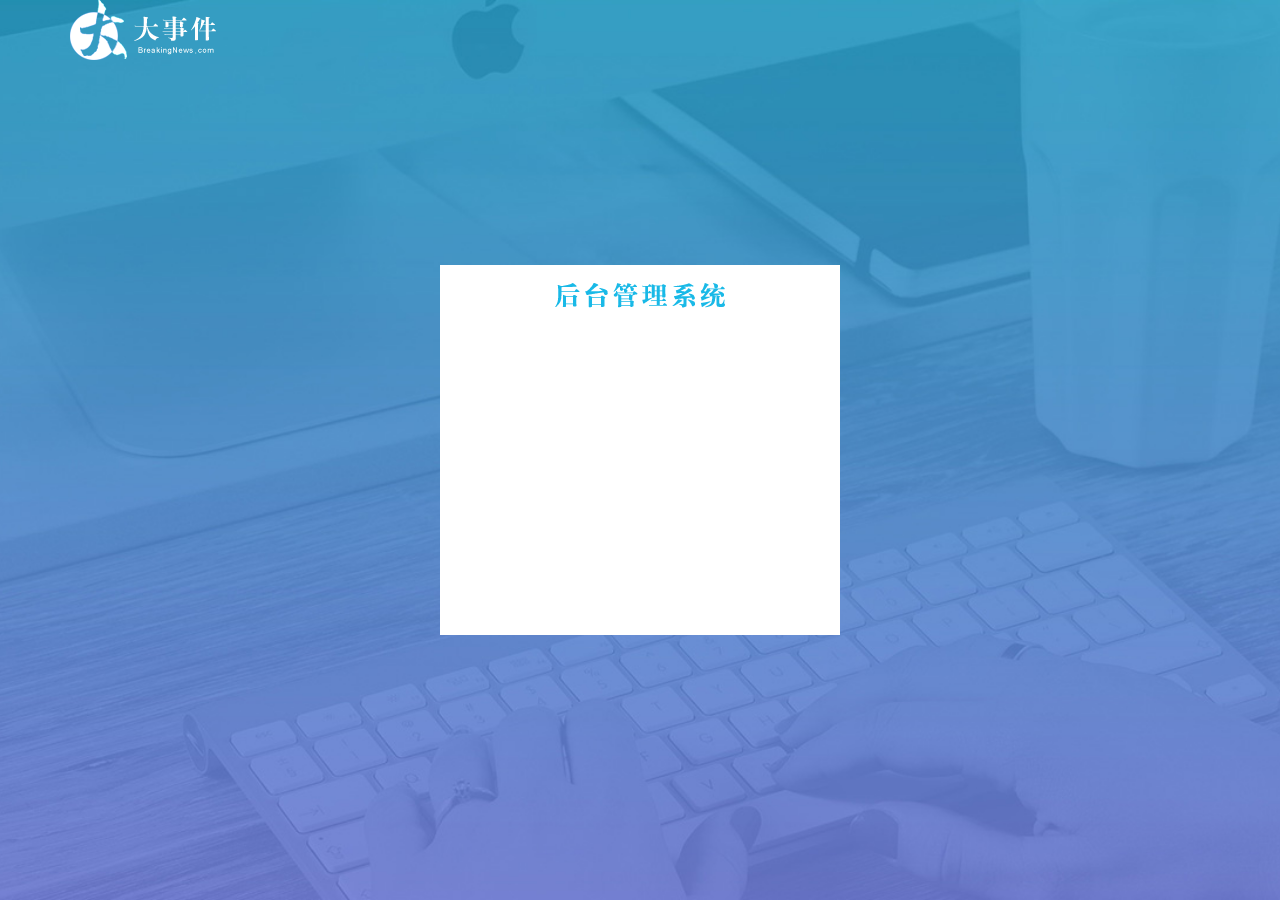
==== login.html @ 03d4f816 "注册页面一半代码" ====
<!DOCTYPE html>
<html lang="en">

<head>
    <meta charset="UTF-8">
    <meta name="viewport" content="width=device-width, initial-scale=1.0">
    <title>大事件-注册</title>
    <link rel="stylesheet" href="./assets/lib/layui/css/layui.css">
    <link rel="stylesheet" href="./assets/css/login.css">
</head>

<body>
    <!-- 头部logo -->
    <div class="layui-main">
        <img src="./assets/images/logo.png" alt="">
    </div>
    <!-- 创建中间盒子 -->
    <div class="context">
        <div class="context_title">
        </div>
    </div>
</body>

</html>
---- assets/lib/layui/css/layui.css ----
/** layui-v2.5.5 MIT License By https://www.layui.com */
 .layui-inline,img{display:inline-block;vertical-align:middle}h1,h2,h3,h4,h5,h6{font-weight:400}.layui-edge,.layui-header,.layui-inline,.layui-main{position:relative}.layui-body,.layui-edge,.layui-elip{overflow:hidden}.layui-btn,.layui-edge,.layui-inline,img{vertical-align:middle}.layui-btn,.layui-disabled,.layui-icon,.layui-unselect{-moz-user-select:none;-webkit-user-select:none;-ms-user-select:none}.layui-elip,.layui-form-checkbox span,.layui-form-pane .layui-form-label{text-overflow:ellipsis;white-space:nowrap}.layui-breadcrumb,.layui-tree-btnGroup{visibility:hidden}blockquote,body,button,dd,div,dl,dt,form,h1,h2,h3,h4,h5,h6,input,li,ol,p,pre,td,textarea,th,ul{margin:0;padding:0;-webkit-tap-highlight-color:rgba(0,0,0,0)}a:active,a:hover{outline:0}img{border:none}li{list-style:none}table{border-collapse:collapse;border-spacing:0}h4,h5,h6{font-size:100%}button,input,optgroup,option,select,textarea{font-family:inherit;font-size:inherit;font-style:inherit;font-weight:inherit;outline:0}pre{white-space:pre-wrap;white-space:-moz-pre-wrap;white-space:-pre-wrap;white-space:-o-pre-wrap;word-wrap:break-word}body{line-height:24px;font:14px Helvetica Neue,Helvetica,PingFang SC,Tahoma,Arial,sans-serif}hr{height:1px;margin:10px 0;border:0;clear:both}a{color:#333;text-decoration:none}a:hover{color:#777}a cite{font-style:normal;*cursor:pointer}.layui-border-box,.layui-border-box *{box-sizing:border-box}.layui-box,.layui-box *{box-sizing:content-box}.layui-clear{clear:both;*zoom:1}.layui-clear:after{content:'\20';clear:both;*zoom:1;display:block;height:0}.layui-inline{*display:inline;*zoom:1}.layui-edge{display:inline-block;width:0;height:0;border-width:6px;border-style:dashed;border-color:transparent}.layui-edge-top{top:-4px;border-bottom-color:#999;border-bottom-style:solid}.layui-edge-right{border-left-color:#999;border-left-style:solid}.layui-edge-bottom{top:2px;border-top-color:#999;border-top-style:solid}.layui-edge-left{border-right-color:#999;border-right-style:solid}.layui-disabled,.layui-disabled:hover{color:#d2d2d2!important;cursor:not-allowed!important}.layui-circle{border-radius:100%}.layui-show{display:block!important}.layui-hide{display:none!important}@font-face{font-family:layui-icon;src:url(../font/iconfont.eot?v=250);src:url(../font/iconfont.eot?v=250#iefix) format('embedded-opentype'),url(../font/iconfont.woff2?v=250) format('woff2'),url(../font/iconfont.woff?v=250) format('woff'),url(../font/iconfont.ttf?v=250) format('truetype'),url(../font/iconfont.svg?v=250#layui-icon) format('svg')}.layui-icon{font-family:layui-icon!important;font-size:16px;font-style:normal;-webkit-font-smoothing:antialiased;-moz-osx-font-smoothing:grayscale}.layui-icon-reply-fill:before{content:"\e611"}.layui-icon-set-fill:before{content:"\e614"}.layui-icon-menu-fill:before{content:"\e60f"}.layui-icon-search:before{content:"\e615"}.layui-icon-share:before{content:"\e641"}.layui-icon-set-sm:before{content:"\e620"}.layui-icon-engine:before{content:"\e628"}.layui-icon-close:before{content:"\1006"}.layui-icon-close-fill:before{content:"\1007"}.layui-icon-chart-screen:before{content:"\e629"}.layui-icon-star:before{content:"\e600"}.layui-icon-circle-dot:before{content:"\e617"}.layui-icon-chat:before{content:"\e606"}.layui-icon-release:before{content:"\e609"}.layui-icon-list:before{content:"\e60a"}.layui-icon-chart:before{content:"\e62c"}.layui-icon-ok-circle:before{content:"\1005"}.layui-icon-layim-theme:before{content:"\e61b"}.layui-icon-table:before{content:"\e62d"}.layui-icon-right:before{content:"\e602"}.layui-icon-left:before{content:"\e603"}.layui-icon-cart-simple:before{content:"\e698"}.layui-icon-face-cry:before{content:"\e69c"}.layui-icon-face-smile:before{content:"\e6af"}.layui-icon-survey:before{content:"\e6b2"}.layui-icon-tree:before{content:"\e62e"}.layui-icon-upload-circle:before{content:"\e62f"}.layui-icon-add-circle:before{content:"\e61f"}.layui-icon-download-circle:before{content:"\e601"}.layui-icon-templeate-1:before{content:"\e630"}.layui-icon-util:before{content:"\e631"}.layui-icon-face-surprised:before{content:"\e664"}.layui-icon-edit:before{content:"\e642"}.layui-icon-speaker:before{content:"\e645"}.layui-icon-down:before{content:"\e61a"}.layui-icon-file:before{content:"\e621"}.layui-icon-layouts:before{content:"\e632"}.layui-icon-rate-half:before{content:"\e6c9"}.layui-icon-add-circle-fine:before{content:"\e608"}.layui-icon-prev-circle:before{content:"\e633"}.layui-icon-read:before{content:"\e705"}.layui-icon-404:before{content:"\e61c"}.layui-icon-carousel:before{content:"\e634"}.layui-icon-help:before{content:"\e607"}.layui-icon-code-circle:before{content:"\e635"}.layui-icon-water:before{content:"\e636"}.layui-icon-username:before{content:"\e66f"}.layui-icon-find-fill:before{content:"\e670"}.layui-icon-about:before{content:"\e60b"}.layui-icon-location:before{content:"\e715"}.layui-icon-up:before{content:"\e619"}.layui-icon-pause:before{content:"\e651"}.layui-icon-date:before{content:"\e637"}.layui-icon-layim-uploadfile:before{content:"\e61d"}.layui-icon-delete:before{content:"\e640"}.layui-icon-play:before{content:"\e652"}.layui-icon-top:before{content:"\e604"}.layui-icon-friends:before{content:"\e612"}.layui-icon-refresh-3:before{content:"\e9aa"}.layui-icon-ok:before{content:"\e605"}.layui-icon-layer:before{content:"\e638"}.layui-icon-face-smile-fine:before{content:"\e60c"}.layui-icon-dollar:before{content:"\e659"}.layui-icon-group:before{content:"\e613"}.layui-icon-layim-download:before{content:"\e61e"}.layui-icon-picture-fine:before{content:"\e60d"}.layui-icon-link:before{content:"\e64c"}.layui-icon-diamond:before{content:"\e735"}.layui-icon-log:before{content:"\e60e"}.layui-icon-rate-solid:before{content:"\e67a"}.layui-icon-fonts-del:before{content:"\e64f"}.layui-icon-unlink:before{content:"\e64d"}.layui-icon-fonts-clear:before{content:"\e639"}.layui-icon-triangle-r:before{content:"\e623"}.layui-icon-circle:before{content:"\e63f"}.layui-icon-radio:before{content:"\e643"}.layui-icon-align-center:before{content:"\e647"}.layui-icon-align-right:before{content:"\e648"}.layui-icon-align-left:before{content:"\e649"}.layui-icon-loading-1:before{content:"\e63e"}.layui-icon-return:before{content:"\e65c"}.layui-icon-fonts-strong:before{content:"\e62b"}.layui-icon-upload:before{content:"\e67c"}.layui-icon-dialogue:before{content:"\e63a"}.layui-icon-video:before{content:"\e6ed"}.layui-icon-headset:before{content:"\e6fc"}.layui-icon-cellphone-fine:before{content:"\e63b"}.layui-icon-add-1:before{content:"\e654"}.layui-icon-face-smile-b:before{content:"\e650"}.layui-icon-fonts-html:before{content:"\e64b"}.layui-icon-form:before{content:"\e63c"}.layui-icon-cart:before{content:"\e657"}.layui-icon-camera-fill:before{content:"\e65d"}.layui-icon-tabs:before{content:"\e62a"}.layui-icon-fonts-code:before{content:"\e64e"}.layui-icon-fire:before{content:"\e756"}.layui-icon-set:before{content:"\e716"}.layui-icon-fonts-u:before{content:"\e646"}.layui-icon-triangle-d:before{content:"\e625"}.layui-icon-tips:before{content:"\e702"}.layui-icon-picture:before{content:"\e64a"}.layui-icon-more-vertical:before{content:"\e671"}.layui-icon-flag:before{content:"\e66c"}.layui-icon-loading:before{content:"\e63d"}.layui-icon-fonts-i:before{content:"\e644"}.layui-icon-refresh-1:before{content:"\e666"}.layui-icon-rmb:before{content:"\e65e"}.layui-icon-home:before{content:"\e68e"}.layui-icon-user:before{content:"\e770"}.layui-icon-notice:before{content:"\e667"}.layui-icon-login-weibo:before{content:"\e675"}.layui-icon-voice:before{content:"\e688"}.layui-icon-upload-drag:before{content:"\e681"}.layui-icon-login-qq:before{content:"\e676"}.layui-icon-snowflake:before{content:"\e6b1"}.layui-icon-file-b:before{content:"\e655"}.layui-icon-template:before{content:"\e663"}.layui-icon-auz:before{content:"\e672"}.layui-icon-console:before{content:"\e665"}.layui-icon-app:before{content:"\e653"}.layui-icon-prev:before{content:"\e65a"}.layui-icon-website:before{content:"\e7ae"}.layui-icon-next:before{content:"\e65b"}.layui-icon-component:before{content:"\e857"}.layui-icon-more:before{content:"\e65f"}.layui-icon-login-wechat:before{content:"\e677"}.layui-icon-shrink-right:before{content:"\e668"}.layui-icon-spread-left:before{content:"\e66b"}.layui-icon-camera:before{content:"\e660"}.layui-icon-note:before{content:"\e66e"}.layui-icon-refresh:before{content:"\e669"}.layui-icon-female:before{content:"\e661"}.layui-icon-male:before{content:"\e662"}.layui-icon-password:before{content:"\e673"}.layui-icon-senior:before{content:"\e674"}.layui-icon-theme:before{content:"\e66a"}.layui-icon-tread:before{content:"\e6c5"}.layui-icon-praise:before{content:"\e6c6"}.layui-icon-star-fill:before{content:"\e658"}.layui-icon-rate:before{content:"\e67b"}.layui-icon-template-1:before{content:"\e656"}.layui-icon-vercode:before{content:"\e679"}.layui-icon-cellphone:before{content:"\e678"}.layui-icon-screen-full:before{content:"\e622"}.layui-icon-screen-restore:before{content:"\e758"}.layui-icon-cols:before{content:"\e610"}.layui-icon-export:before{content:"\e67d"}.layui-icon-print:before{content:"\e66d"}.layui-icon-slider:before{content:"\e714"}.layui-icon-addition:before{content:"\e624"}.layui-icon-subtraction:before{content:"\e67e"}.layui-icon-service:before{content:"\e626"}.layui-icon-transfer:before{content:"\e691"}.layui-main{width:1140px;margin:0 auto}.layui-header{z-index:1000;height:60px}.layui-header a:hover{transition:all .5s;-webkit-transition:all .5s}.layui-side{position:fixed;left:0;top:0;bottom:0;z-index:999;width:200px;overflow-x:hidden}.layui-side-scroll{position:relative;width:220px;height:100%;overflow-x:hidden}.layui-body{position:absolute;left:200px;right:0;top:0;bottom:0;z-index:998;width:auto;overflow-y:auto;box-sizing:border-box}.layui-layout-body{overflow:hidden}.layui-layout-admin .layui-header{background-color:#23262E}.layui-layout-admin .layui-side{top:60px;width:200px;overflow-x:hidden}.layui-layout-admin .layui-body{position:fixed;top:60px;bottom:44px}.layui-layout-admin .layui-main{width:auto;margin:0 15px}.layui-layout-admin .layui-footer{position:fixed;left:200px;right:0;bottom:0;height:44px;line-height:44px;padding:0 15px;background-color:#eee}.layui-layout-admin .layui-logo{position:absolute;left:0;top:0;width:200px;height:100%;line-height:60px;text-align:center;color:#009688;font-size:16px}.layui-layout-admin .layui-header .layui-nav{background:0 0}.layui-layout-left{position:absolute!important;left:200px;top:0}.layui-layout-right{position:absolute!important;right:0;top:0}.layui-container{position:relative;margin:0 auto;padding:0 15px;box-sizing:border-box}.layui-fluid{position:relative;margin:0 auto;padding:0 15px}.layui-row:after,.layui-row:before{content:'';display:block;clear:both}.layui-col-lg1,.layui-col-lg10,.layui-col-lg11,.layui-col-lg12,.layui-col-lg2,.layui-col-lg3,.layui-col-lg4,.layui-col-lg5,.layui-col-lg6,.layui-col-lg7,.layui-col-lg8,.layui-col-lg9,.layui-col-md1,.layui-col-md10,.layui-col-md11,.layui-col-md12,.layui-col-md2,.layui-col-md3,.layui-col-md4,.layui-col-md5,.layui-col-md6,.layui-col-md7,.layui-col-md8,.layui-col-md9,.layui-col-sm1,.layui-col-sm10,.layui-col-sm11,.layui-col-sm12,.layui-col-sm2,.layui-col-sm3,.layui-col-sm4,.layui-col-sm5,.layui-col-sm6,.layui-col-sm7,.layui-col-sm8,.layui-col-sm9,.layui-col-xs1,.layui-col-xs10,.layui-col-xs11,.layui-col-xs12,.layui-col-xs2,.layui-col-xs3,.layui-col-xs4,.layui-col-xs5,.layui-col-xs6,.layui-col-xs7,.layui-col-xs8,.layui-col-xs9{position:relative;display:block;box-sizing:border-box}.layui-col-xs1,.layui-col-xs10,.layui-col-xs11,.layui-col-xs12,.layui-col-xs2,.layui-col-xs3,.layui-col-xs4,.layui-col-xs5,.layui-col-xs6,.layui-col-xs7,.layui-col-xs8,.layui-col-xs9{float:left}.layui-col-xs1{width:8.33333333%}.layui-col-xs2{width:16.66666667%}.layui-col-xs3{width:25%}.layui-col-xs4{width:33.33333333%}.layui-col-xs5{width:41.66666667%}.layui-col-xs6{width:50%}.layui-col-xs7{width:58.33333333%}.layui-col-xs8{width:66.66666667%}.layui-col-xs9{width:75%}.layui-col-xs10{width:83.33333333%}.layui-col-xs11{width:91.66666667%}.layui-col-xs12{width:100%}.layui-col-xs-offset1{margin-left:8.33333333%}.layui-col-xs-offset2{margin-left:16.66666667%}.layui-col-xs-offset3{margin-left:25%}.layui-col-xs-offset4{margin-left:33.33333333%}.layui-col-xs-offset5{margin-left:41.66666667%}.layui-col-xs-offset6{margin-left:50%}.layui-col-xs-offset7{margin-left:58.33333333%}.layui-col-xs-offset8{margin-left:66.66666667%}.layui-col-xs-offset9{margin-left:75%}.layui-col-xs-offset10{margin-left:83.33333333%}.layui-col-xs-offset11{margin-left:91.66666667%}.layui-col-xs-offset12{margin-left:100%}@media screen and (max-width:768px){.layui-hide-xs{display:none!important}.layui-show-xs-block{display:block!important}.layui-show-xs-inline{display:inline!important}.layui-show-xs-inline-block{display:inline-block!important}}@media screen and (min-width:768px){.layui-container{width:750px}.layui-hide-sm{display:none!important}.layui-show-sm-block{display:block!important}.layui-show-sm-inline{display:inline!important}.layui-show-sm-inline-block{display:inline-block!important}.layui-col-sm1,.layui-col-sm10,.layui-col-sm11,.layui-col-sm12,.layui-col-sm2,.layui-col-sm3,.layui-col-sm4,.layui-col-sm5,.layui-col-sm6,.layui-col-sm7,.layui-col-sm8,.layui-col-sm9{float:left}.layui-col-sm1{width:8.33333333%}.layui-col-sm2{width:16.66666667%}.layui-col-sm3{width:25%}.layui-col-sm4{width:33.33333333%}.layui-col-sm5{width:41.66666667%}.layui-col-sm6{width:50%}.layui-col-sm7{width:58.33333333%}.layui-col-sm8{width:66.66666667%}.layui-col-sm9{width:75%}.layui-col-sm10{width:83.33333333%}.layui-col-sm11{width:91.66666667%}.layui-col-sm12{width:100%}.layui-col-sm-offset1{margin-left:8.33333333%}.layui-col-sm-offset2{margin-left:16.66666667%}.layui-col-sm-offset3{margin-left:25%}.layui-col-sm-offset4{margin-left:33.33333333%}.layui-col-sm-offset5{margin-left:41.66666667%}.layui-col-sm-offset6{margin-left:50%}.layui-col-sm-offset7{margin-left:58.33333333%}.layui-col-sm-offset8{margin-left:66.66666667%}.layui-col-sm-offset9{margin-left:75%}.layui-col-sm-offset10{margin-left:83.33333333%}.layui-col-sm-offset11{margin-left:91.66666667%}.layui-col-sm-offset12{margin-left:100%}}@media screen and (min-width:992px){.layui-container{width:970px}.layui-hide-md{display:none!important}.layui-show-md-block{display:block!important}.layui-show-md-inline{display:inline!important}.layui-show-md-inline-block{display:inline-block!important}.layui-col-md1,.layui-col-md10,.layui-col-md11,.layui-col-md12,.layui-col-md2,.layui-col-md3,.layui-col-md4,.layui-col-md5,.layui-col-md6,.layui-col-md7,.layui-col-md8,.layui-col-md9{float:left}.layui-col-md1{width:8.33333333%}.layui-col-md2{width:16.66666667%}.layui-col-md3{width:25%}.layui-col-md4{width:33.33333333%}.layui-col-md5{width:41.66666667%}.layui-col-md6{width:50%}.layui-col-md7{width:58.33333333%}.layui-col-md8{width:66.66666667%}.layui-col-md9{width:75%}.layui-col-md10{width:83.33333333%}.layui-col-md11{width:91.66666667%}.layui-col-md12{width:100%}.layui-col-md-offset1{margin-left:8.33333333%}.layui-col-md-offset2{margin-left:16.66666667%}.layui-col-md-offset3{margin-left:25%}.layui-col-md-offset4{margin-left:33.33333333%}.layui-col-md-offset5{margin-left:41.66666667%}.layui-col-md-offset6{margin-left:50%}.layui-col-md-offset7{margin-left:58.33333333%}.layui-col-md-offset8{margin-left:66.66666667%}.layui-col-md-offset9{margin-left:75%}.layui-col-md-offset10{margin-left:83.33333333%}.layui-col-md-offset11{margin-left:91.66666667%}.layui-col-md-offset12{margin-left:100%}}@media screen and (min-width:1200px){.layui-container{width:1170px}.layui-hide-lg{display:none!important}.layui-show-lg-block{display:block!important}.layui-show-lg-inline{display:inline!important}.layui-show-lg-inline-block{display:inline-block!important}.layui-col-lg1,.layui-col-lg10,.layui-col-lg11,.layui-col-lg12,.layui-col-lg2,.layui-col-lg3,.layui-col-lg4,.layui-col-lg5,.layui-col-lg6,.layui-col-lg7,.layui-col-lg8,.layui-col-lg9{float:left}.layui-col-lg1{width:8.33333333%}.layui-col-lg2{width:16.66666667%}.layui-col-lg3{width:25%}.layui-col-lg4{width:33.33333333%}.layui-col-lg5{width:41.66666667%}.layui-col-lg6{width:50%}.layui-col-lg7{width:58.33333333%}.layui-col-lg8{width:66.66666667%}.layui-col-lg9{width:75%}.layui-col-lg10{width:83.33333333%}.layui-col-lg11{width:91.66666667%}.layui-col-lg12{width:100%}.layui-col-lg-offset1{margin-left:8.33333333%}.layui-col-lg-offset2{margin-left:16.66666667%}.layui-col-lg-offset3{margin-left:25%}.layui-col-lg-offset4{margin-left:33.33333333%}.layui-col-lg-offset5{margin-left:41.66666667%}.layui-col-lg-offset6{margin-left:50%}.layui-col-lg-offset7{margin-left:58.33333333%}.layui-col-lg-offset8{margin-left:66.66666667%}.layui-col-lg-offset9{margin-left:75%}.layui-col-lg-offset10{margin-left:83.33333333%}.layui-col-lg-offset11{margin-left:91.66666667%}.layui-col-lg-offset12{margin-left:100%}}.layui-col-space1{margin:-.5px}.layui-col-space1>*{padding:.5px}.layui-col-space3{margin:-1.5px}.layui-col-space3>*{padding:1.5px}.layui-col-space5{margin:-2.5px}.layui-col-space5>*{padding:2.5px}.layui-col-space8{margin:-3.5px}.layui-col-space8>*{padding:3.5px}.layui-col-space10{margin:-5px}.layui-col-space10>*{padding:5px}.layui-col-space12{margin:-6px}.layui-col-space12>*{padding:6px}.layui-col-space15{margin:-7.5px}.layui-col-space15>*{padding:7.5px}.layui-col-space18{margin:-9px}.layui-col-space18>*{padding:9px}.layui-col-space20{margin:-10px}.layui-col-space20>*{padding:10px}.layui-col-space22{margin:-11px}.layui-col-space22>*{padding:11px}.layui-col-space25{margin:-12.5px}.layui-col-space25>*{padding:12.5px}.layui-col-space30{margin:-15px}.layui-col-space30>*{padding:15px}.layui-btn,.layui-input,.layui-select,.layui-textarea,.layui-upload-button{outline:0;-webkit-appearance:none;transition:all .3s;-webkit-transition:all .3s;box-sizing:border-box}.layui-elem-quote{margin-bottom:10px;padding:15px;line-height:22px;border-left:5px solid #009688;border-radius:0 2px 2px 0;background-color:#f2f2f2}.layui-quote-nm{border-style:solid;border-width:1px 1px 1px 5px;background:0 0}.layui-elem-field{margin-bottom:10px;padding:0;border-width:1px;border-style:solid}.layui-elem-field legend{margin-left:20px;padding:0 10px;font-size:20px;font-weight:300}.layui-field-title{margin:10px 0 20px;border-width:1px 0 0}.layui-field-box{padding:10px 15px}.layui-field-title .layui-field-box{padding:10px 0}.layui-progress{position:relative;height:6px;border-radius:20px;background-color:#e2e2e2}.layui-progress-bar{position:absolute;left:0;top:0;width:0;max-width:100%;height:6px;border-radius:20px;text-align:right;background-color:#5FB878;transition:all .3s;-webkit-transition:all .3s}.layui-progress-big,.layui-progress-big .layui-progress-bar{height:18px;line-height:18px}.layui-progress-text{position:relative;top:-20px;line-height:18px;font-size:12px;color:#666}.layui-progress-big .layui-progress-text{position:static;padding:0 10px;color:#fff}.layui-collapse{border-width:1px;border-style:solid;border-radius:2px}.layui-colla-content,.layui-colla-item{border-top-width:1px;border-top-style:solid}.layui-colla-item:first-child{border-top:none}.layui-colla-title{position:relative;height:42px;line-height:42px;padding:0 15px 0 35px;color:#333;background-color:#f2f2f2;cursor:pointer;font-size:14px;overflow:hidden}.layui-colla-content{display:none;padding:10px 15px;line-height:22px;color:#666}.layui-colla-icon{position:absolute;left:15px;top:0;font-size:14px}.layui-card{margin-bottom:15px;border-radius:2px;background-color:#fff;box-shadow:0 1px 2px 0 rgba(0,0,0,.05)}.layui-card:last-child{margin-bottom:0}.layui-card-header{position:relative;height:42px;line-height:42px;padding:0 15px;border-bottom:1px solid #f6f6f6;color:#333;border-radius:2px 2px 0 0;font-size:14px}.layui-bg-black,.layui-bg-blue,.layui-bg-cyan,.layui-bg-green,.layui-bg-orange,.layui-bg-red{color:#fff!important}.layui-card-body{position:relative;padding:10px 15px;line-height:24px}.layui-card-body[pad15]{padding:15px}.layui-card-body[pad20]{padding:20px}.layui-card-body .layui-table{margin:5px 0}.layui-card .layui-tab{margin:0}.layui-panel-window{position:relative;padding:15px;border-radius:0;border-top:5px solid #E6E6E6;background-color:#fff}.layui-auxiliar-moving{position:fixed;left:0;right:0;top:0;bottom:0;width:100%;height:100%;background:0 0;z-index:9999999999}.layui-form-label,.layui-form-mid,.layui-form-select,.layui-input-block,.layui-input-inline,.layui-textarea{position:relative}.layui-bg-red{background-color:#FF5722!important}.layui-bg-orange{background-color:#FFB800!important}.layui-bg-green{background-color:#009688!important}.layui-bg-cyan{background-color:#2F4056!important}.layui-bg-blue{background-color:#1E9FFF!important}.layui-bg-black{background-color:#393D49!important}.layui-bg-gray{background-color:#eee!important;color:#666!important}.layui-badge-rim,.layui-colla-content,.layui-colla-item,.layui-collapse,.layui-elem-field,.layui-form-pane .layui-form-item[pane],.layui-form-pane .layui-form-label,.layui-input,.layui-layedit,.layui-layedit-tool,.layui-quote-nm,.layui-select,.layui-tab-bar,.layui-tab-card,.layui-tab-title,.layui-tab-title .layui-this:after,.layui-textarea{border-color:#e6e6e6}.layui-timeline-item:before,hr{background-color:#e6e6e6}.layui-text{line-height:22px;font-size:14px;color:#666}.layui-text h1,.layui-text h2,.layui-text h3{font-weight:500;color:#333}.layui-text h1{font-size:30px}.layui-text h2{font-size:24px}.layui-text h3{font-size:18px}.layui-text a:not(.layui-btn){color:#01AAED}.layui-text a:not(.layui-btn):hover{text-decoration:underline}.layui-text ul{padding:5px 0 5px 15px}.layui-text ul li{margin-top:5px;list-style-type:disc}.layui-text em,.layui-word-aux{color:#999!important;padding:0 5px!important}.layui-btn{display:inline-block;height:38px;line-height:38px;padding:0 18px;background-color:#009688;color:#fff;white-space:nowrap;text-align:center;font-size:14px;border:none;border-radius:2px;cursor:pointer}.layui-btn:hover{opacity:.8;filter:alpha(opacity=80);color:#fff}.layui-btn:active{opacity:1;filter:alpha(opacity=100)}.layui-btn+.layui-btn{margin-left:10px}.layui-btn-container{font-size:0}.layui-btn-container .layui-btn{margin-right:10px;margin-bottom:10px}.layui-btn-container .layui-btn+.layui-btn{margin-left:0}.layui-table .layui-btn-container .layui-btn{margin-bottom:9px}.layui-btn-radius{border-radius:100px}.layui-btn .layui-icon{margin-right:3px;font-size:18px;vertical-align:bottom;vertical-align:middle\9}.layui-btn-primary{border:1px solid #C9C9C9;background-color:#fff;color:#555}.layui-btn-primary:hover{border-color:#009688;color:#333}.layui-btn-normal{background-color:#1E9FFF}.layui-btn-warm{background-color:#FFB800}.layui-btn-danger{background-color:#FF5722}.layui-btn-checked{background-color:#5FB878}.layui-btn-disabled,.layui-btn-disabled:active,.layui-btn-disabled:hover{border:1px solid #e6e6e6;background-color:#FBFBFB;color:#C9C9C9;cursor:not-allowed;opacity:1}.layui-btn-lg{height:44px;line-height:44px;padding:0 25px;font-size:16px}.layui-btn-sm{height:30px;line-height:30px;padding:0 10px;font-size:12px}.layui-btn-sm i{font-size:16px!important}.layui-btn-xs{height:22px;line-height:22px;padding:0 5px;font-size:12px}.layui-btn-xs i{font-size:14px!important}.layui-btn-group{display:inline-block;vertical-align:middle;font-size:0}.layui-btn-group .layui-btn{margin-left:0!important;margin-right:0!important;border-left:1px solid rgba(255,255,255,.5);border-radius:0}.layui-btn-group .layui-btn-primary{border-left:none}.layui-btn-group .layui-btn-primary:hover{border-color:#C9C9C9;color:#009688}.layui-btn-group .layui-btn:first-child{border-left:none;border-radius:2px 0 0 2px}.layui-btn-group .layui-btn-primary:first-child{border-left:1px solid #c9c9c9}.layui-btn-group .layui-btn:last-child{border-radius:0 2px 2px 0}.layui-btn-group .layui-btn+.layui-btn{margin-left:0}.layui-btn-group+.layui-btn-group{margin-left:10px}.layui-btn-fluid{width:100%}.layui-input,.layui-select,.layui-textarea{height:38px;line-height:1.3;line-height:38px\9;border-width:1px;border-style:solid;background-color:#fff;border-radius:2px}.layui-input::-webkit-input-placeholder,.layui-select::-webkit-input-placeholder,.layui-textarea::-webkit-input-placeholder{line-height:1.3}.layui-input,.layui-textarea{display:block;width:100%;padding-left:10px}.layui-input:hover,.layui-textarea:hover{border-color:#D2D2D2!important}.layui-input:focus,.layui-textarea:focus{border-color:#C9C9C9!important}.layui-textarea{min-height:100px;height:auto;line-height:20px;padding:6px 10px;resize:vertical}.layui-select{padding:0 10px}.layui-form input[type=checkbox],.layui-form input[type=radio],.layui-form select{display:none}.layui-form [lay-ignore]{display:initial}.layui-form-item{margin-bottom:15px;clear:both;*zoom:1}.layui-form-item:after{content:'\20';clear:both;*zoom:1;display:block;height:0}.layui-form-label{float:left;display:block;padding:9px 15px;width:80px;font-weight:400;line-height:20px;text-align:right}.layui-form-label-col{display:block;float:none;padding:9px 0;line-height:20px;text-align:left}.layui-form-item .layui-inline{margin-bottom:5px;margin-right:10px}.layui-input-block{margin-left:110px;min-height:36px}.layui-input-inline{display:inline-block;vertical-align:middle}.layui-form-item .layui-input-inline{float:left;width:190px;margin-right:10px}.layui-form-text .layui-input-inline{width:auto}.layui-form-mid{float:left;display:block;padding:9px 0!important;line-height:20px;margin-right:10px}.layui-form-danger+.layui-form-select .layui-input,.layui-form-danger:focus{border-color:#FF5722!important}.layui-form-select .layui-input{padding-right:30px;cursor:pointer}.layui-form-select .layui-edge{position:absolute;right:10px;top:50%;margin-top:-3px;cursor:pointer;border-width:6px;border-top-color:#c2c2c2;border-top-style:solid;transition:all .3s;-webkit-transition:all .3s}.layui-form-select dl{display:none;position:absolute;left:0;top:42px;padding:5px 0;z-index:899;min-width:100%;border:1px solid #d2d2d2;max-height:300px;overflow-y:auto;background-color:#fff;border-radius:2px;box-shadow:0 2px 4px rgba(0,0,0,.12);box-sizing:border-box}.layui-form-select dl dd,.layui-form-select dl dt{padding:0 10px;line-height:36px;white-space:nowrap;overflow:hidden;text-overflow:ellipsis}.layui-form-select dl dt{font-size:12px;color:#999}.layui-form-select dl dd{cursor:pointer}.layui-form-select dl dd:hover{background-color:#f2f2f2;-webkit-transition:.5s all;transition:.5s all}.layui-form-select .layui-select-group dd{padding-left:20px}.layui-form-select dl dd.layui-select-tips{padding-left:10px!important;color:#999}.layui-form-select dl dd.layui-this{background-color:#5FB878;color:#fff}.layui-form-checkbox,.layui-form-select dl dd.layui-disabled{background-color:#fff}.layui-form-selected dl{display:block}.layui-form-checkbox,.layui-form-checkbox *,.layui-form-switch{display:inline-block;vertical-align:middle}.layui-form-selected .layui-edge{margin-top:-9px;-webkit-transform:rotate(180deg);transform:rotate(180deg);margin-top:-3px\9}:root .layui-form-selected .layui-edge{margin-top:-9px\0/IE9}.layui-form-selectup dl{top:auto;bottom:42px}.layui-select-none{margin:5px 0;text-align:center;color:#999}.layui-select-disabled .layui-disabled{border-color:#eee!important}.layui-select-disabled .layui-edge{border-top-color:#d2d2d2}.layui-form-checkbox{position:relative;height:30px;line-height:30px;margin-right:10px;padding-right:30px;cursor:pointer;font-size:0;-webkit-transition:.1s linear;transition:.1s linear;box-sizing:border-box}.layui-form-checkbox span{padding:0 10px;height:100%;font-size:14px;border-radius:2px 0 0 2px;background-color:#d2d2d2;color:#fff;overflow:hidden}.layui-form-checkbox:hover span{background-color:#c2c2c2}.layui-form-checkbox i{position:absolute;right:0;top:0;width:30px;height:28px;border:1px solid #d2d2d2;border-left:none;border-radius:0 2px 2px 0;color:#fff;font-size:20px;text-align:center}.layui-form-checkbox:hover i{border-color:#c2c2c2;color:#c2c2c2}.layui-form-checked,.layui-form-checked:hover{border-color:#5FB878}.layui-form-checked span,.layui-form-checked:hover span{background-color:#5FB878}.layui-form-checked i,.layui-form-checked:hover i{color:#5FB878}.layui-form-item .layui-form-checkbox{margin-top:4px}.layui-form-checkbox[lay-skin=primary]{height:auto!important;line-height:normal!important;min-width:18px;min-height:18px;border:none!important;margin-right:0;padding-left:28px;padding-right:0;background:0 0}.layui-form-checkbox[lay-skin=primary] span{padding-left:0;padding-right:15px;line-height:18px;background:0 0;color:#666}.layui-form-checkbox[lay-skin=primary] i{right:auto;left:0;width:16px;height:16px;line-height:16px;border:1px solid #d2d2d2;font-size:12px;border-radius:2px;background-color:#fff;-webkit-transition:.1s linear;transition:.1s linear}.layui-form-checkbox[lay-skin=primary]:hover i{border-color:#5FB878;color:#fff}.layui-form-checked[lay-skin=primary] i{border-color:#5FB878!important;background-color:#5FB878;color:#fff}.layui-checkbox-disbaled[lay-skin=primary] span{background:0 0!important;color:#c2c2c2}.layui-checkbox-disbaled[lay-skin=primary]:hover i{border-color:#d2d2d2}.layui-form-item .layui-form-checkbox[lay-skin=primary]{margin-top:10px}.layui-form-switch{position:relative;height:22px;line-height:22px;min-width:35px;padding:0 5px;margin-top:8px;border:1px solid #d2d2d2;border-radius:20px;cursor:pointer;background-color:#fff;-webkit-transition:.1s linear;transition:.1s linear}.layui-form-switch i{position:absolute;left:5px;top:3px;width:16px;height:16px;border-radius:20px;background-color:#d2d2d2;-webkit-transition:.1s linear;transition:.1s linear}.layui-form-switch em{position:relative;top:0;width:25px;margin-left:21px;padding:0!important;text-align:center!important;color:#999!important;font-style:normal!important;font-size:12px}.layui-form-onswitch{border-color:#5FB878;background-color:#5FB878}.layui-checkbox-disbaled,.layui-checkbox-disbaled i{border-color:#e2e2e2!important}.layui-form-onswitch i{left:100%;margin-left:-21px;background-color:#fff}.layui-form-onswitch em{margin-left:5px;margin-right:21px;color:#fff!important}.layui-checkbox-disbaled span{background-color:#e2e2e2!important}.layui-checkbox-disbaled:hover i{color:#fff!important}[lay-radio]{display:none}.layui-form-radio,.layui-form-radio *{display:inline-block;vertical-align:middle}.layui-form-radio{line-height:28px;margin:6px 10px 0 0;padding-right:10px;cursor:pointer;font-size:0}.layui-form-radio *{font-size:14px}.layui-form-radio>i{margin-right:8px;font-size:22px;color:#c2c2c2}.layui-form-radio>i:hover,.layui-form-radioed>i{color:#5FB878}.layui-radio-disbaled>i{color:#e2e2e2!important}.layui-form-pane .layui-form-label{width:110px;padding:8px 15px;height:38px;line-height:20px;border-width:1px;border-style:solid;border-radius:2px 0 0 2px;text-align:center;background-color:#FBFBFB;overflow:hidden;box-sizing:border-box}.layui-form-pane .layui-input-inline{margin-left:-1px}.layui-form-pane .layui-input-block{margin-left:110px;left:-1px}.layui-form-pane .layui-input{border-radius:0 2px 2px 0}.layui-form-pane .layui-form-text .layui-form-label{float:none;width:100%;border-radius:2px;box-sizing:border-box;text-align:left}.layui-form-pane .layui-form-text .layui-input-inline{display:block;margin:0;top:-1px;clear:both}.layui-form-pane .layui-form-text .layui-input-block{margin:0;left:0;top:-1px}.layui-form-pane .layui-form-text .layui-textarea{min-height:100px;border-radius:0 0 2px 2px}.layui-form-pane .layui-form-checkbox{margin:4px 0 4px 10px}.layui-form-pane .layui-form-radio,.layui-form-pane .layui-form-switch{margin-top:6px;margin-left:10px}.layui-form-pane .layui-form-item[pane]{position:relative;border-width:1px;border-style:solid}.layui-form-pane .layui-form-item[pane] .layui-form-label{position:absolute;left:0;top:0;height:100%;border-width:0 1px 0 0}.layui-form-pane .layui-form-item[pane] .layui-input-inline{margin-left:110px}@media screen and (max-width:450px){.layui-form-item .layui-form-label{text-overflow:ellipsis;overflow:hidden;white-space:nowrap}.layui-form-item .layui-inline{display:block;margin-right:0;margin-bottom:20px;clear:both}.layui-form-item .layui-inline:after{content:'\20';clear:both;display:block;height:0}.layui-form-item .layui-input-inline{display:block;float:none;left:-3px;width:auto;margin:0 0 10px 112px}.layui-form-item .layui-input-inline+.layui-form-mid{margin-left:110px;top:-5px;padding:0}.layui-form-item .layui-form-checkbox{margin-right:5px;margin-bottom:5px}}.layui-layedit{border-width:1px;border-style:solid;border-radius:2px}.layui-layedit-tool{padding:3px 5px;border-bottom-width:1px;border-bottom-style:solid;font-size:0}.layedit-tool-fixed{position:fixed;top:0;border-top:1px solid #e2e2e2}.layui-layedit-tool .layedit-tool-mid,.layui-layedit-tool .layui-icon{display:inline-block;vertical-align:middle;text-align:center;font-size:14px}.layui-layedit-tool .layui-icon{position:relative;width:32px;height:30px;line-height:30px;margin:3px 5px;color:#777;cursor:pointer;border-radius:2px}.layui-layedit-tool .layui-icon:hover{color:#393D49}.layui-layedit-tool .layui-icon:active{color:#000}.layui-layedit-tool .layedit-tool-active{background-color:#e2e2e2;color:#000}.layui-layedit-tool .layui-disabled,.layui-layedit-tool .layui-disabled:hover{color:#d2d2d2;cursor:not-allowed}.layui-layedit-tool .layedit-tool-mid{width:1px;height:18px;margin:0 10px;background-color:#d2d2d2}.layedit-tool-html{width:50px!important;font-size:30px!important}.layedit-tool-b,.layedit-tool-code,.layedit-tool-help{font-size:16px!important}.layedit-tool-d,.layedit-tool-face,.layedit-tool-image,.layedit-tool-unlink{font-size:18px!important}.layedit-tool-image input{position:absolute;font-size:0;left:0;top:0;width:100%;height:100%;opacity:.01;filter:Alpha(opacity=1);cursor:pointer}.layui-layedit-iframe iframe{display:block;width:100%}#LAY_layedit_code{overflow:hidden}.layui-laypage{display:inline-block;*display:inline;*zoom:1;vertical-align:middle;margin:10px 0;font-size:0}.layui-laypage>a:first-child,.layui-laypage>a:first-child em{border-radius:2px 0 0 2px}.layui-laypage>a:last-child,.layui-laypage>a:last-child em{border-radius:0 2px 2px 0}.layui-laypage>:first-child{margin-left:0!important}.layui-laypage>:last-child{margin-right:0!important}.layui-laypage a,.layui-laypage button,.layui-laypage input,.layui-laypage select,.layui-laypage span{border:1px solid #e2e2e2}.layui-laypage a,.layui-laypage span{display:inline-block;*display:inline;*zoom:1;vertical-align:middle;padding:0 15px;height:28px;line-height:28px;margin:0 -1px 5px 0;background-color:#fff;color:#333;font-size:12px}.layui-flow-more a *,.layui-laypage input,.layui-table-view select[lay-ignore]{display:inline-block}.layui-laypage a:hover{color:#009688}.layui-laypage em{font-style:normal}.layui-laypage .layui-laypage-spr{color:#999;font-weight:700}.layui-laypage a{text-decoration:none}.layui-laypage .layui-laypage-curr{position:relative}.layui-laypage .layui-laypage-curr em{position:relative;color:#fff}.layui-laypage .layui-laypage-curr .layui-laypage-em{position:absolute;left:-1px;top:-1px;padding:1px;width:100%;height:100%;background-color:#009688}.layui-laypage-em{border-radius:2px}.layui-laypage-next em,.layui-laypage-prev em{font-family:Sim sun;font-size:16px}.layui-laypage .layui-laypage-count,.layui-laypage .layui-laypage-limits,.layui-laypage .layui-laypage-refresh,.layui-laypage .layui-laypage-skip{margin-left:10px;margin-right:10px;padding:0;border:none}.layui-laypage .layui-laypage-limits,.layui-laypage .layui-laypage-refresh{vertical-align:top}.layui-laypage .layui-laypage-refresh i{font-size:18px;cursor:pointer}.layui-laypage select{height:22px;padding:3px;border-radius:2px;cursor:pointer}.layui-laypage .layui-laypage-skip{height:30px;line-height:30px;color:#999}.layui-laypage button,.layui-laypage input{height:30px;line-height:30px;border-radius:2px;vertical-align:top;background-color:#fff;box-sizing:border-box}.layui-laypage input{width:40px;margin:0 10px;padding:0 3px;text-align:center}.layui-laypage input:focus,.layui-laypage select:focus{border-color:#009688!important}.layui-laypage button{margin-left:10px;padding:0 10px;cursor:pointer}.layui-table,.layui-table-view{margin:10px 0}.layui-flow-more{margin:10px 0;text-align:center;color:#999;font-size:14px}.layui-flow-more a{height:32px;line-height:32px}.layui-flow-more a *{vertical-align:top}.layui-flow-more a cite{padding:0 20px;border-radius:3px;background-color:#eee;color:#333;font-style:normal}.layui-flow-more a cite:hover{opacity:.8}.layui-flow-more a i{font-size:30px;color:#737383}.layui-table{width:100%;background-color:#fff;color:#666}.layui-table tr{transition:all .3s;-webkit-transition:all .3s}.layui-table th{text-align:left;font-weight:400}.layui-table tbody tr:hover,.layui-table thead tr,.layui-table-click,.layui-table-header,.layui-table-hover,.layui-table-mend,.layui-table-patch,.layui-table-tool,.layui-table-total,.layui-table-total tr,.layui-table[lay-even] tr:nth-child(even){background-color:#f2f2f2}.layui-table td,.layui-table th,.layui-table-col-set,.layui-table-fixed-r,.layui-table-grid-down,.layui-table-header,.layui-table-page,.layui-table-tips-main,.layui-table-tool,.layui-table-total,.layui-table-view,.layui-table[lay-skin=line],.layui-table[lay-skin=row]{border-width:1px;border-style:solid;border-color:#e6e6e6}.layui-table td,.layui-table th{position:relative;padding:9px 15px;min-height:20px;line-height:20px;font-size:14px}.layui-table[lay-skin=line] td,.layui-table[lay-skin=line] th{border-width:0 0 1px}.layui-table[lay-skin=row] td,.layui-table[lay-skin=row] th{border-width:0 1px 0 0}.layui-table[lay-skin=nob] td,.layui-table[lay-skin=nob] th{border:none}.layui-table img{max-width:100px}.layui-table[lay-size=lg] td,.layui-table[lay-size=lg] th{padding:15px 30px}.layui-table-view .layui-table[lay-size=lg] .layui-table-cell{height:40px;line-height:40px}.layui-table[lay-size=sm] td,.layui-table[lay-size=sm] th{font-size:12px;padding:5px 10px}.layui-table-view .layui-table[lay-size=sm] .layui-table-cell{height:20px;line-height:20px}.layui-table[lay-data]{display:none}.layui-table-box{position:relative;overflow:hidden}.layui-table-view .layui-table{position:relative;width:auto;margin:0}.layui-table-view .layui-table[lay-skin=line]{border-width:0 1px 0 0}.layui-table-view .layui-table[lay-skin=row]{border-width:0 0 1px}.layui-table-view .layui-table td,.layui-table-view .layui-table th{padding:5px 0;border-top:none;border-left:none}.layui-table-view .layui-table th.layui-unselect .layui-table-cell span{cursor:pointer}.layui-table-view .layui-table td{cursor:default}.layui-table-view .layui-table td[data-edit=text]{cursor:text}.layui-table-view .layui-form-checkbox[lay-skin=primary] i{width:18px;height:18px}.layui-table-view .layui-form-radio{line-height:0;padding:0}.layui-table-view .layui-form-radio>i{margin:0;font-size:20px}.layui-table-init{position:absolute;left:0;top:0;width:100%;height:100%;text-align:center;z-index:110}.layui-table-init .layui-icon{position:absolute;left:50%;top:50%;margin:-15px 0 0 -15px;font-size:30px;color:#c2c2c2}.layui-table-header{border-width:0 0 1px;overflow:hidden}.layui-table-header .layui-table{margin-bottom:-1px}.layui-table-tool .layui-inline[lay-event]{position:relative;width:26px;height:26px;padding:5px;line-height:16px;margin-right:10px;text-align:center;color:#333;border:1px solid #ccc;cursor:pointer;-webkit-transition:.5s all;transition:.5s all}.layui-table-tool .layui-inline[lay-event]:hover{border:1px solid #999}.layui-table-tool-temp{padding-right:120px}.layui-table-tool-self{position:absolute;right:17px;top:10px}.layui-table-tool .layui-table-tool-self .layui-inline[lay-event]{margin:0 0 0 10px}.layui-table-tool-panel{position:absolute;top:29px;left:-1px;padding:5px 0;min-width:150px;min-height:40px;border:1px solid #d2d2d2;text-align:left;overflow-y:auto;background-color:#fff;box-shadow:0 2px 4px rgba(0,0,0,.12)}.layui-table-cell,.layui-table-tool-panel li{overflow:hidden;text-overflow:ellipsis;white-space:nowrap}.layui-table-tool-panel li{padding:0 10px;line-height:30px;-webkit-transition:.5s all;transition:.5s all}.layui-table-tool-panel li .layui-form-checkbox[lay-skin=primary]{width:100%;padding-left:28px}.layui-table-tool-panel li:hover{background-color:#f2f2f2}.layui-table-tool-panel li .layui-form-checkbox[lay-skin=primary] i{position:absolute;left:0;top:0}.layui-table-tool-panel li .layui-form-checkbox[lay-skin=primary] span{padding:0}.layui-table-tool .layui-table-tool-self .layui-table-tool-panel{left:auto;right:-1px}.layui-table-col-set{position:absolute;right:0;top:0;width:20px;height:100%;border-width:0 0 0 1px;background-color:#fff}.layui-table-sort{width:10px;height:20px;margin-left:5px;cursor:pointer!important}.layui-table-sort .layui-edge{position:absolute;left:5px;border-width:5px}.layui-table-sort .layui-table-sort-asc{top:3px;border-top:none;border-bottom-style:solid;border-bottom-color:#b2b2b2}.layui-table-sort .layui-table-sort-asc:hover{border-bottom-color:#666}.layui-table-sort .layui-table-sort-desc{bottom:5px;border-bottom:none;border-top-style:solid;border-top-color:#b2b2b2}.layui-table-sort .layui-table-sort-desc:hover{border-top-color:#666}.layui-table-sort[lay-sort=asc] .layui-table-sort-asc{border-bottom-color:#000}.layui-table-sort[lay-sort=desc] .layui-table-sort-desc{border-top-color:#000}.layui-table-cell{height:28px;line-height:28px;padding:0 15px;position:relative;box-sizing:border-box}.layui-table-cell .layui-form-checkbox[lay-skin=primary]{top:-1px;padding:0}.layui-table-cell .layui-table-link{color:#01AAED}.laytable-cell-checkbox,.laytable-cell-numbers,.laytable-cell-radio,.laytable-cell-space{padding:0;text-align:center}.layui-table-body{position:relative;overflow:auto;margin-right:-1px;margin-bottom:-1px}.layui-table-body .layui-none{line-height:26px;padding:15px;text-align:center;color:#999}.layui-table-fixed{position:absolute;left:0;top:0;z-index:101}.layui-table-fixed .layui-table-body{overflow:hidden}.layui-table-fixed-l{box-shadow:0 -1px 8px rgba(0,0,0,.08)}.layui-table-fixed-r{left:auto;right:-1px;border-width:0 0 0 1px;box-shadow:-1px 0 8px rgba(0,0,0,.08)}.layui-table-fixed-r .layui-table-header{position:relative;overflow:visible}.layui-table-mend{position:absolute;right:-49px;top:0;height:100%;width:50px}.layui-table-tool{position:relative;z-index:890;width:100%;min-height:50px;line-height:30px;padding:10px 15px;border-width:0 0 1px}.layui-table-tool .layui-btn-container{margin-bottom:-10px}.layui-table-page,.layui-table-total{border-width:1px 0 0;margin-bottom:-1px;overflow:hidden}.layui-table-page{position:relative;width:100%;padding:7px 7px 0;height:41px;font-size:12px;white-space:nowrap}.layui-table-page>div{height:26px}.layui-table-page .layui-laypage{margin:0}.layui-table-page .layui-laypage a,.layui-table-page .layui-laypage span{height:26px;line-height:26px;margin-bottom:10px;border:none;background:0 0}.layui-table-page .layui-laypage a,.layui-table-page .layui-laypage span.layui-laypage-curr{padding:0 12px}.layui-table-page .layui-laypage span{margin-left:0;padding:0}.layui-table-page .layui-laypage .layui-laypage-prev{margin-left:-7px!important}.layui-table-page .layui-laypage .layui-laypage-curr .layui-laypage-em{left:0;top:0;padding:0}.layui-table-page .layui-laypage button,.layui-table-page .layui-laypage input{height:26px;line-height:26px}.layui-table-page .layui-laypage input{width:40px}.layui-table-page .layui-laypage button{padding:0 10px}.layui-table-page select{height:18px}.layui-table-patch .layui-table-cell{padding:0;width:30px}.layui-table-edit{position:absolute;left:0;top:0;width:100%;height:100%;padding:0 14px 1px;border-radius:0;box-shadow:1px 1px 20px rgba(0,0,0,.15)}.layui-table-edit:focus{border-color:#5FB878!important}select.layui-table-edit{padding:0 0 0 10px;border-color:#C9C9C9}.layui-table-view .layui-form-checkbox,.layui-table-view .layui-form-radio,.layui-table-view .layui-form-switch{top:0;margin:0;box-sizing:content-box}.layui-table-view .layui-form-checkbox{top:-1px;height:26px;line-height:26px}.layui-table-view .layui-form-checkbox i{height:26px}.layui-table-grid .layui-table-cell{overflow:visible}.layui-table-grid-down{position:absolute;top:0;right:0;width:26px;height:100%;padding:5px 0;border-width:0 0 0 1px;text-align:center;background-color:#fff;color:#999;cursor:pointer}.layui-table-grid-down .layui-icon{position:absolute;top:50%;left:50%;margin:-8px 0 0 -8px}.layui-table-grid-down:hover{background-color:#fbfbfb}body .layui-table-tips .layui-layer-content{background:0 0;padding:0;box-shadow:0 1px 6px rgba(0,0,0,.12)}.layui-table-tips-main{margin:-44px 0 0 -1px;max-height:150px;padding:8px 15px;font-size:14px;overflow-y:scroll;background-color:#fff;color:#666}.layui-table-tips-c{position:absolute;right:-3px;top:-13px;width:20px;height:20px;padding:3px;cursor:pointer;background-color:#666;border-radius:50%;color:#fff}.layui-table-tips-c:hover{background-color:#777}.layui-table-tips-c:before{position:relative;right:-2px}.layui-upload-file{display:none!important;opacity:.01;filter:Alpha(opacity=1)}.layui-upload-drag,.layui-upload-form,.layui-upload-wrap{display:inline-block}.layui-upload-list{margin:10px 0}.layui-upload-choose{padding:0 10px;color:#999}.layui-upload-drag{position:relative;padding:30px;border:1px dashed #e2e2e2;background-color:#fff;text-align:center;cursor:pointer;color:#999}.layui-upload-drag .layui-icon{font-size:50px;color:#009688}.layui-upload-drag[lay-over]{border-color:#009688}.layui-upload-iframe{position:absolute;width:0;height:0;border:0;visibility:hidden}.layui-upload-wrap{position:relative;vertical-align:middle}.layui-upload-wrap .layui-upload-file{display:block!important;position:absolute;left:0;top:0;z-index:10;font-size:100px;width:100%;height:100%;opacity:.01;filter:Alpha(opacity=1);cursor:pointer}.layui-transfer-active,.layui-transfer-box{display:inline-block;vertical-align:middle}.layui-transfer-box,.layui-transfer-header,.layui-transfer-search{border-width:0;border-style:solid;border-color:#e6e6e6}.layui-transfer-box{position:relative;border-width:1px;width:200px;height:360px;border-radius:2px;background-color:#fff}.layui-transfer-box .layui-form-checkbox{width:100%;margin:0!important}.layui-transfer-header{height:38px;line-height:38px;padding:0 10px;border-bottom-width:1px}.layui-transfer-search{position:relative;padding:10px;border-bottom-width:1px}.layui-transfer-search .layui-input{height:32px;padding-left:30px;font-size:12px}.layui-transfer-search .layui-icon-search{position:absolute;left:20px;top:50%;margin-top:-8px;color:#666}.layui-transfer-active{margin:0 15px}.layui-transfer-active .layui-btn{display:block;margin:0;padding:0 15px;background-color:#5FB878;border-color:#5FB878;color:#fff}.layui-transfer-active .layui-btn-disabled{background-color:#FBFBFB;border-color:#e6e6e6;color:#C9C9C9}.layui-transfer-active .layui-btn:first-child{margin-bottom:15px}.layui-transfer-active .layui-btn .layui-icon{margin:0;font-size:14px!important}.layui-transfer-data{padding:5px 0;overflow:auto}.layui-transfer-data li{height:32px;line-height:32px;padding:0 10px}.layui-transfer-data li:hover{background-color:#f2f2f2;transition:.5s all}.layui-transfer-data .layui-none{padding:15px 10px;text-align:center;color:#999}.layui-nav{position:relative;padding:0 20px;background-color:#393D49;color:#fff;border-radius:2px;font-size:0;box-sizing:border-box}.layui-nav *{font-size:14px}.layui-nav .layui-nav-item{position:relative;display:inline-block;*display:inline;*zoom:1;vertical-align:middle;line-height:60px}.layui-nav .layui-nav-item a{display:block;padding:0 20px;color:#fff;color:rgba(255,255,255,.7);transition:all .3s;-webkit-transition:all .3s}.layui-nav .layui-this:after,.layui-nav-bar,.layui-nav-tree .layui-nav-itemed:after{position:absolute;left:0;top:0;width:0;height:5px;background-color:#5FB878;transition:all .2s;-webkit-transition:all .2s}.layui-nav-bar{z-index:1000}.layui-nav .layui-nav-item a:hover,.layui-nav .layui-this a{color:#fff}.layui-nav .layui-this:after{content:'';top:auto;bottom:0;width:100%}.layui-nav-img{width:30px;height:30px;margin-right:10px;border-radius:50%}.layui-nav .layui-nav-more{content:'';width:0;height:0;border-style:solid dashed dashed;border-color:#fff transparent transparent;overflow:hidden;cursor:pointer;transition:all .2s;-webkit-transition:all .2s;position:absolute;top:50%;right:3px;margin-top:-3px;border-width:6px;border-top-color:rgba(255,255,255,.7)}.layui-nav .layui-nav-mored,.layui-nav-itemed>a .layui-nav-more{margin-top:-9px;border-style:dashed dashed solid;border-color:transparent transparent #fff}.layui-nav-child{display:none;position:absolute;left:0;top:65px;min-width:100%;line-height:36px;padding:5px 0;box-shadow:0 2px 4px rgba(0,0,0,.12);border:1px solid #d2d2d2;background-color:#fff;z-index:100;border-radius:2px;white-space:nowrap}.layui-nav .layui-nav-child a{color:#333}.layui-nav .layui-nav-child a:hover{background-color:#f2f2f2;color:#000}.layui-nav-child dd{position:relative}.layui-nav .layui-nav-child dd.layui-this a,.layui-nav-child dd.layui-this{background-color:#5FB878;color:#fff}.layui-nav-child dd.layui-this:after{display:none}.layui-nav-tree{width:200px;padding:0}.layui-nav-tree .layui-nav-item{display:block;width:100%;line-height:45px}.layui-nav-tree .layui-nav-item a{position:relative;height:45px;line-height:45px;text-overflow:ellipsis;overflow:hidden;white-space:nowrap}.layui-nav-tree .layui-nav-item a:hover{background-color:#4E5465}.layui-nav-tree .layui-nav-bar{width:5px;height:0;background-color:#009688}.layui-nav-tree .layui-nav-child dd.layui-this,.layui-nav-tree .layui-nav-child dd.layui-this a,.layui-nav-tree .layui-this,.layui-nav-tree .layui-this>a,.layui-nav-tree .layui-this>a:hover{background-color:#009688;color:#fff}.layui-nav-tree .layui-this:after{display:none}.layui-nav-itemed>a,.layui-nav-tree .layui-nav-title a,.layui-nav-tree .layui-nav-title a:hover{color:#fff!important}.layui-nav-tree .layui-nav-child{position:relative;z-index:0;top:0;border:none;box-shadow:none}.layui-nav-tree .layui-nav-child a{height:40px;line-height:40px;color:#fff;color:rgba(255,255,255,.7)}.layui-nav-tree .layui-nav-child,.layui-nav-tree .layui-nav-child a:hover{background:0 0;color:#fff}.layui-nav-tree .layui-nav-more{right:10px}.layui-nav-itemed>.layui-nav-child{display:block;padding:0;background-color:rgba(0,0,0,.3)!important}.layui-nav-itemed>.layui-nav-child>.layui-this>.layui-nav-child{display:block}.layui-nav-side{position:fixed;top:0;bottom:0;left:0;overflow-x:hidden;z-index:999}.layui-bg-blue .layui-nav-bar,.layui-bg-blue .layui-nav-itemed:after,.layui-bg-blue .layui-this:after{background-color:#93D1FF}.layui-bg-blue .layui-nav-child dd.layui-this{background-color:#1E9FFF}.layui-bg-blue .layui-nav-itemed>a,.layui-nav-tree.layui-bg-blue .layui-nav-title a,.layui-nav-tree.layui-bg-blue .layui-nav-title a:hover{background-color:#007DDB!important}.layui-breadcrumb{font-size:0}.layui-breadcrumb>*{font-size:14px}.layui-breadcrumb a{color:#999!important}.layui-breadcrumb a:hover{color:#5FB878!important}.layui-breadcrumb a cite{color:#666;font-style:normal}.layui-breadcrumb span[lay-separator]{margin:0 10px;color:#999}.layui-tab{margin:10px 0;text-align:left!important}.layui-tab[overflow]>.layui-tab-title{overflow:hidden}.layui-tab-title{position:relative;left:0;height:40px;white-space:nowrap;font-size:0;border-bottom-width:1px;border-bottom-style:solid;transition:all .2s;-webkit-transition:all .2s}.layui-tab-title li{display:inline-block;*display:inline;*zoom:1;vertical-align:middle;font-size:14px;transition:all .2s;-webkit-transition:all .2s;position:relative;line-height:40px;min-width:65px;padding:0 15px;text-align:center;cursor:pointer}.layui-tab-title li a{display:block}.layui-tab-title .layui-this{color:#000}.layui-tab-title .layui-this:after{position:absolute;left:0;top:0;content:'';width:100%;height:41px;border-width:1px;border-style:solid;border-bottom-color:#fff;border-radius:2px 2px 0 0;box-sizing:border-box;pointer-events:none}.layui-tab-bar{position:absolute;right:0;top:0;z-index:10;width:30px;height:39px;line-height:39px;border-width:1px;border-style:solid;border-radius:2px;text-align:center;background-color:#fff;cursor:pointer}.layui-tab-bar .layui-icon{position:relative;display:inline-block;top:3px;transition:all .3s;-webkit-transition:all .3s}.layui-tab-item{display:none}.layui-tab-more{padding-right:30px;height:auto!important;white-space:normal!important}.layui-tab-more li.layui-this:after{border-bottom-color:#e2e2e2;border-radius:2px}.layui-tab-more .layui-tab-bar .layui-icon{top:-2px;top:3px\9;-webkit-transform:rotate(180deg);transform:rotate(180deg)}:root .layui-tab-more .layui-tab-bar .layui-icon{top:-2px\0/IE9}.layui-tab-content{padding:10px}.layui-tab-title li .layui-tab-close{position:relative;display:inline-block;width:18px;height:18px;line-height:20px;margin-left:8px;top:1px;text-align:center;font-size:14px;color:#c2c2c2;transition:all .2s;-webkit-transition:all .2s}.layui-tab-title li .layui-tab-close:hover{border-radius:2px;background-color:#FF5722;color:#fff}.layui-tab-brief>.layui-tab-title .layui-this{color:#009688}.layui-tab-brief>.layui-tab-more li.layui-this:after,.layui-tab-brief>.layui-tab-title .layui-this:after{border:none;border-radius:0;border-bottom:2px solid #5FB878}.layui-tab-brief[overflow]>.layui-tab-title .layui-this:after{top:-1px}.layui-tab-card{border-width:1px;border-style:solid;border-radius:2px;box-shadow:0 2px 5px 0 rgba(0,0,0,.1)}.layui-tab-card>.layui-tab-title{background-color:#f2f2f2}.layui-tab-card>.layui-tab-title li{margin-right:-1px;margin-left:-1px}.layui-tab-card>.layui-tab-title .layui-this{background-color:#fff}.layui-tab-card>.layui-tab-title .layui-this:after{border-top:none;border-width:1px;border-bottom-color:#fff}.layui-tab-card>.layui-tab-title .layui-tab-bar{height:40px;line-height:40px;border-radius:0;border-top:none;border-right:none}.layui-tab-card>.layui-tab-more .layui-this{background:0 0;color:#5FB878}.layui-tab-card>.layui-tab-more .layui-this:after{border:none}.layui-timeline{padding-left:5px}.layui-timeline-item{position:relative;padding-bottom:20px}.layui-timeline-axis{position:absolute;left:-5px;top:0;z-index:10;width:20px;height:20px;line-height:20px;background-color:#fff;color:#5FB878;border-radius:50%;text-align:center;cursor:pointer}.layui-timeline-axis:hover{color:#FF5722}.layui-timeline-item:before{content:'';position:absolute;left:5px;top:0;z-index:0;width:1px;height:100%}.layui-timeline-item:last-child:before{display:none}.layui-timeline-item:first-child:before{display:block}.layui-timeline-content{padding-left:25px}.layui-timeline-title{position:relative;margin-bottom:10px}.layui-badge,.layui-badge-dot,.layui-badge-rim{position:relative;display:inline-block;padding:0 6px;font-size:12px;text-align:center;background-color:#FF5722;color:#fff;border-radius:2px}.layui-badge{height:18px;line-height:18px}.layui-badge-dot{width:8px;height:8px;padding:0;border-radius:50%}.layui-badge-rim{height:18px;line-height:18px;border-width:1px;border-style:solid;background-color:#fff;color:#666}.layui-btn .layui-badge,.layui-btn .layui-badge-dot{margin-left:5px}.layui-nav .layui-badge,.layui-nav .layui-badge-dot{position:absolute;top:50%;margin:-8px 6px 0}.layui-tab-title .layui-badge,.layui-tab-title .layui-badge-dot{left:5px;top:-2px}.layui-carousel{position:relative;left:0;top:0;background-color:#f8f8f8}.layui-carousel>[carousel-item]{position:relative;width:100%;height:100%;overflow:hidden}.layui-carousel>[carousel-item]:before{position:absolute;content:'\e63d';left:50%;top:50%;width:100px;line-height:20px;margin:-10px 0 0 -50px;text-align:center;color:#c2c2c2;font-family:layui-icon!important;font-size:30px;font-style:normal;-webkit-font-smoothing:antialiased;-moz-osx-font-smoothing:grayscale}.layui-carousel>[carousel-item]>*{display:none;position:absolute;left:0;top:0;width:100%;height:100%;background-color:#f8f8f8;transition-duration:.3s;-webkit-transition-duration:.3s}.layui-carousel-updown>*{-webkit-transition:.3s ease-in-out up;transition:.3s ease-in-out up}.layui-carousel-arrow{display:none\9;opacity:0;position:absolute;left:10px;top:50%;margin-top:-18px;width:36px;height:36px;line-height:36px;text-align:center;font-size:20px;border:0;border-radius:50%;background-color:rgba(0,0,0,.2);color:#fff;-webkit-transition-duration:.3s;transition-duration:.3s;cursor:pointer}.layui-carousel-arrow[lay-type=add]{left:auto!important;right:10px}.layui-carousel:hover .layui-carousel-arrow[lay-type=add],.layui-carousel[lay-arrow=always] .layui-carousel-arrow[lay-type=add]{right:20px}.layui-carousel[lay-arrow=always] .layui-carousel-arrow{opacity:1;left:20px}.layui-carousel[lay-arrow=none] .layui-carousel-arrow{display:none}.layui-carousel-arrow:hover,.layui-carousel-ind ul:hover{background-color:rgba(0,0,0,.35)}.layui-carousel:hover .layui-carousel-arrow{display:block\9;opacity:1;left:20px}.layui-carousel-ind{position:relative;top:-35px;width:100%;line-height:0!important;text-align:center;font-size:0}.layui-carousel[lay-indicator=outside]{margin-bottom:30px}.layui-carousel[lay-indicator=outside] .layui-carousel-ind{top:10px}.layui-carousel[lay-indicator=outside] .layui-carousel-ind ul{background-color:rgba(0,0,0,.5)}.layui-carousel[lay-indicator=none] .layui-carousel-ind{display:none}.layui-carousel-ind ul{display:inline-block;padding:5px;background-color:rgba(0,0,0,.2);border-radius:10px;-webkit-transition-duration:.3s;transition-duration:.3s}.layui-carousel-ind li{display:inline-block;width:10px;height:10px;margin:0 3px;font-size:14px;background-color:#e2e2e2;background-color:rgba(255,255,255,.5);border-radius:50%;cursor:pointer;-webkit-transition-duration:.3s;transition-duration:.3s}.layui-carousel-ind li:hover{background-color:rgba(255,255,255,.7)}.layui-carousel-ind li.layui-this{background-color:#fff}.layui-carousel>[carousel-item]>.layui-carousel-next,.layui-carousel>[carousel-item]>.layui-carousel-prev,.layui-carousel>[carousel-item]>.layui-this{display:block}.layui-carousel>[carousel-item]>.layui-this{left:0}.layui-carousel>[carousel-item]>.layui-carousel-prev{left:-100%}.layui-carousel>[carousel-item]>.layui-carousel-next{left:100%}.layui-carousel>[carousel-item]>.layui-carousel-next.layui-carousel-left,.layui-carousel>[carousel-item]>.layui-carousel-prev.layui-carousel-right{left:0}.layui-carousel>[carousel-item]>.layui-this.layui-carousel-left{left:-100%}.layui-carousel>[carousel-item]>.layui-this.layui-carousel-right{left:100%}.layui-carousel[lay-anim=updown] .layui-carousel-arrow{left:50%!important;top:20px;margin:0 0 0 -18px}.layui-carousel[lay-anim=updown]>[carousel-item]>*,.layui-carousel[lay-anim=fade]>[carousel-item]>*{left:0!important}.layui-carousel[lay-anim=updown] .layui-carousel-arrow[lay-type=add]{top:auto!important;bottom:20px}.layui-carousel[lay-anim=updown] .layui-carousel-ind{position:absolute;top:50%;right:20px;width:auto;height:auto}.layui-carousel[lay-anim=updown] .layui-carousel-ind ul{padding:3px 5px}.layui-carousel[lay-anim=updown] .layui-carousel-ind li{display:block;margin:6px 0}.layui-carousel[lay-anim=updown]>[carousel-item]>.layui-this{top:0}.layui-carousel[lay-anim=updown]>[carousel-item]>.layui-carousel-prev{top:-100%}.layui-carousel[lay-anim=updown]>[carousel-item]>.layui-carousel-next{top:100%}.layui-carousel[lay-anim=updown]>[carousel-item]>.layui-carousel-next.layui-carousel-left,.layui-carousel[lay-anim=updown]>[carousel-item]>.layui-carousel-prev.layui-carousel-right{top:0}.layui-carousel[lay-anim=updown]>[carousel-item]>.layui-this.layui-carousel-left{top:-100%}.layui-carousel[lay-anim=updown]>[carousel-item]>.layui-this.layui-carousel-right{top:100%}.layui-carousel[lay-anim=fade]>[carousel-item]>.layui-carousel-next,.layui-carousel[lay-anim=fade]>[carousel-item]>.layui-carousel-prev{opacity:0}.layui-carousel[lay-anim=fade]>[carousel-item]>.layui-carousel-next.layui-carousel-left,.layui-carousel[lay-anim=fade]>[carousel-item]>.layui-carousel-prev.layui-carousel-right{opacity:1}.layui-carousel[lay-anim=fade]>[carousel-item]>.layui-this.layui-carousel-left,.layui-carousel[lay-anim=fade]>[carousel-item]>.layui-this.layui-carousel-right{opacity:0}.layui-fixbar{position:fixed;right:15px;bottom:15px;z-index:999999}.layui-fixbar li{width:50px;height:50px;line-height:50px;margin-bottom:1px;text-align:center;cursor:pointer;font-size:30px;background-color:#9F9F9F;color:#fff;border-radius:2px;opacity:.95}.layui-fixbar li:hover{opacity:.85}.layui-fixbar li:active{opacity:1}.layui-fixbar .layui-fixbar-top{display:none;font-size:40px}body .layui-util-face{border:none;background:0 0}body .layui-util-face .layui-layer-content{padding:0;background-color:#fff;color:#666;box-shadow:none}.layui-util-face .layui-layer-TipsG{display:none}.layui-util-face ul{position:relative;width:372px;padding:10px;border:1px solid #D9D9D9;background-color:#fff;box-shadow:0 0 20px rgba(0,0,0,.2)}.layui-util-face ul li{cursor:pointer;float:left;border:1px solid #e8e8e8;height:22px;width:26px;overflow:hidden;margin:-1px 0 0 -1px;padding:4px 2px;text-align:center}.layui-util-face ul li:hover{position:relative;z-index:2;border:1px solid #eb7350;background:#fff9ec}.layui-code{position:relative;margin:10px 0;padding:15px;line-height:20px;border:1px solid #ddd;border-left-width:6px;background-color:#F2F2F2;color:#333;font-family:Courier New;font-size:12px}.layui-rate,.layui-rate *{display:inline-block;vertical-align:middle}.layui-rate{padding:10px 5px 10px 0;font-size:0}.layui-rate li i.layui-icon{font-size:20px;color:#FFB800;margin-right:5px;transition:all .3s;-webkit-transition:all .3s}.layui-rate li i:hover{cursor:pointer;transform:scale(1.12);-webkit-transform:scale(1.12)}.layui-rate[readonly] li i:hover{cursor:default;transform:scale(1)}.layui-colorpicker{width:26px;height:26px;border:1px solid #e6e6e6;padding:5px;border-radius:2px;line-height:24px;display:inline-block;cursor:pointer;transition:all .3s;-webkit-transition:all .3s}.layui-colorpicker:hover{border-color:#d2d2d2}.layui-colorpicker.layui-colorpicker-lg{width:34px;height:34px;line-height:32px}.layui-colorpicker.layui-colorpicker-sm{width:24px;height:24px;line-height:22px}.layui-colorpicker.layui-colorpicker-xs{width:22px;height:22px;line-height:20px}.layui-colorpicker-trigger-bgcolor{display:block;background:url([data-uri]);border-radius:2px}.layui-colorpicker-trigger-span{display:block;height:100%;box-sizing:border-box;border:1px solid rgba(0,0,0,.15);border-radius:2px;text-align:center}.layui-colorpicker-trigger-i{display:inline-block;color:#FFF;font-size:12px}.layui-colorpicker-trigger-i.layui-icon-close{color:#999}.layui-colorpicker-main{position:absolute;z-index:66666666;width:280px;padding:7px;background:#FFF;border:1px solid #d2d2d2;border-radius:2px;box-shadow:0 2px 4px rgba(0,0,0,.12)}.layui-colorpicker-main-wrapper{height:180px;position:relative}.layui-colorpicker-basis{width:260px;height:100%;position:relative}.layui-colorpicker-basis-white{width:100%;height:100%;position:absolute;top:0;left:0;background:linear-gradient(90deg,#FFF,hsla(0,0%,100%,0))}.layui-colorpicker-basis-black{width:100%;height:100%;position:absolute;top:0;left:0;background:linear-gradient(0deg,#000,transparent)}.layui-colorpicker-basis-cursor{width:10px;height:10px;border:1px solid #FFF;border-radius:50%;position:absolute;top:-3px;right:-3px;cursor:pointer}.layui-colorpicker-side{position:absolute;top:0;right:0;width:12px;height:100%;background:linear-gradient(red,#FF0,#0F0,#0FF,#00F,#F0F,red)}.layui-colorpicker-side-slider{width:100%;height:5px;box-shadow:0 0 1px #888;box-sizing:border-box;background:#FFF;border-radius:1px;border:1px solid #f0f0f0;cursor:pointer;position:absolute;left:0}.layui-colorpicker-main-alpha{display:none;height:12px;margin-top:7px;background:url([data-uri])}.layui-colorpicker-alpha-bgcolor{height:100%;position:relative}.layui-colorpicker-alpha-slider{width:5px;height:100%;box-shadow:0 0 1px #888;box-sizing:border-box;background:#FFF;border-radius:1px;border:1px solid #f0f0f0;cursor:pointer;position:absolute;top:0}.layui-colorpicker-main-pre{padding-top:7px;font-size:0}.layui-colorpicker-pre{width:20px;height:20px;border-radius:2px;display:inline-block;margin-left:6px;margin-bottom:7px;cursor:pointer}.layui-colorpicker-pre:nth-child(11n+1){margin-left:0}.layui-colorpicker-pre-isalpha{background:url([data-uri])}.layui-colorpicker-pre.layui-this{box-shadow:0 0 3px 2px rgba(0,0,0,.15)}.layui-colorpicker-pre>div{height:100%;border-radius:2px}.layui-colorpicker-main-input{text-align:right;padding-top:7px}.layui-colorpicker-main-input .layui-btn-container .layui-btn{margin:0 0 0 10px}.layui-colorpicker-main-input div.layui-inline{float:left;margin-right:10px;font-size:14px}.layui-colorpicker-main-input input.layui-input{width:150px;height:30px;color:#666}.layui-slider{height:4px;background:#e2e2e2;border-radius:3px;position:relative;cursor:pointer}.layui-slider-bar{border-radius:3px;position:absolute;height:100%}.layui-slider-step{position:absolute;top:0;width:4px;height:4px;border-radius:50%;background:#FFF;-webkit-transform:translateX(-50%);transform:translateX(-50%)}.layui-slider-wrap{width:36px;height:36px;position:absolute;top:-16px;-webkit-transform:translateX(-50%);transform:translateX(-50%);z-index:10;text-align:center}.layui-slider-wrap-btn{width:12px;height:12px;border-radius:50%;background:#FFF;display:inline-block;vertical-align:middle;cursor:pointer;transition:.3s}.layui-slider-wrap:after{content:"";height:100%;display:inline-block;vertical-align:middle}.layui-slider-wrap-btn.layui-slider-hover,.layui-slider-wrap-btn:hover{transform:scale(1.2)}.layui-slider-wrap-btn.layui-disabled:hover{transform:scale(1)!important}.layui-slider-tips{position:absolute;top:-42px;z-index:66666666;white-space:nowrap;display:none;-webkit-transform:translateX(-50%);transform:translateX(-50%);color:#FFF;background:#000;border-radius:3px;height:25px;line-height:25px;padding:0 10px}.layui-slider-tips:after{content:'';position:absolute;bottom:-12px;left:50%;margin-left:-6px;width:0;height:0;border-width:6px;border-style:solid;border-color:#000 transparent transparent}.layui-slider-input{width:70px;height:32px;border:1px solid #e6e6e6;border-radius:3px;font-size:16px;line-height:32px;position:absolute;right:0;top:-15px}.layui-slider-input-btn{display:none;position:absolute;top:0;right:0;width:20px;height:100%;border-left:1px solid #d2d2d2}.layui-slider-input-btn i{cursor:pointer;position:absolute;right:0;bottom:0;width:20px;height:50%;font-size:12px;line-height:16px;text-align:center;color:#999}.layui-slider-input-btn i:first-child{top:0;border-bottom:1px solid #d2d2d2}.layui-slider-input-txt{height:100%;font-size:14px}.layui-slider-input-txt input{height:100%;border:none}.layui-slider-input-btn i:hover{color:#009688}.layui-slider-vertical{width:4px;margin-left:34px}.layui-slider-vertical .layui-slider-bar{width:4px}.layui-slider-vertical .layui-slider-step{top:auto;left:0;-webkit-transform:translateY(50%);transform:translateY(50%)}.layui-slider-vertical .layui-slider-wrap{top:auto;left:-16px;-webkit-transform:translateY(50%);transform:translateY(50%)}.layui-slider-vertical .layui-slider-tips{top:auto;left:2px}@media \0screen{.layui-slider-wrap-btn{margin-left:-20px}.layui-slider-vertical .layui-slider-wrap-btn{margin-left:0;margin-bottom:-20px}.layui-slider-vertical .layui-slider-tips{margin-left:-8px}.layui-slider>span{margin-left:8px}}.layui-tree{line-height:22px}.layui-tree .layui-form-checkbox{margin:0!important}.layui-tree-set{width:100%;position:relative}.layui-tree-pack{display:none;padding-left:20px;position:relative}.layui-tree-iconClick,.layui-tree-main{display:inline-block;vertical-align:middle}.layui-tree-line .layui-tree-pack{padding-left:27px}.layui-tree-line .layui-tree-set .layui-tree-set:after{content:'';position:absolute;top:14px;left:-9px;width:17px;height:0;border-top:1px dotted #c0c4cc}.layui-tree-entry{position:relative;padding:3px 0;height:20px;white-space:nowrap}.layui-tree-entry:hover{background-color:#eee}.layui-tree-line .layui-tree-entry:hover{background-color:rgba(0,0,0,0)}.layui-tree-line .layui-tree-entry:hover .layui-tree-txt{color:#999;text-decoration:underline;transition:.3s}.layui-tree-main{cursor:pointer;padding-right:10px}.layui-tree-line .layui-tree-set:before{content:'';position:absolute;top:0;left:-9px;width:0;height:100%;border-left:1px dotted #c0c4cc}.layui-tree-line .layui-tree-set.layui-tree-setLineShort:before{height:13px}.layui-tree-line .layui-tree-set.layui-tree-setHide:before{height:0}.layui-tree-iconClick{position:relative;height:20px;line-height:20px;margin:0 10px;color:#c0c4cc}.layui-tree-icon{height:12px;line-height:12px;width:12px;text-align:center;border:1px solid #c0c4cc}.layui-tree-iconClick .layui-icon{font-size:18px}.layui-tree-icon .layui-icon{font-size:12px;color:#666}.layui-tree-iconArrow{padding:0 5px}.layui-tree-iconArrow:after{content:'';position:absolute;left:4px;top:3px;z-index:100;width:0;height:0;border-width:5px;border-style:solid;border-color:transparent transparent transparent #c0c4cc;transition:.5s}.layui-tree-btnGroup,.layui-tree-editInput{position:relative;vertical-align:middle;display:inline-block}.layui-tree-spread>.layui-tree-entry>.layui-tree-iconClick>.layui-tree-iconArrow:after{transform:rotate(90deg) translate(3px,4px)}.layui-tree-txt{display:inline-block;vertical-align:middle;color:#555}.layui-tree-search{margin-bottom:15px;color:#666}.layui-tree-btnGroup .layui-icon{display:inline-block;vertical-align:middle;padding:0 2px;cursor:pointer}.layui-tree-btnGroup .layui-icon:hover{color:#999;transition:.3s}.layui-tree-entry:hover .layui-tree-btnGroup{visibility:visible}.layui-tree-editInput{height:20px;line-height:20px;padding:0 3px;border:none;background-color:rgba(0,0,0,.05)}.layui-tree-emptyText{text-align:center;color:#999}.layui-anim{-webkit-animation-duration:.3s;animation-duration:.3s;-webkit-animation-fill-mode:both;animation-fill-mode:both}.layui-anim.layui-icon{display:inline-block}.layui-anim-loop{-webkit-animation-iteration-count:infinite;animation-iteration-count:infinite}.layui-trans,.layui-trans a{transition:all .3s;-webkit-transition:all .3s}@-webkit-keyframes layui-rotate{from{-webkit-transform:rotate(0)}to{-webkit-transform:rotate(360deg)}}@keyframes layui-rotate{from{transform:rotate(0)}to{transform:rotate(360deg)}}.layui-anim-rotate{-webkit-animation-name:layui-rotate;animation-name:layui-rotate;-webkit-animation-duration:1s;animation-duration:1s;-webkit-animation-timing-function:linear;animation-timing-function:linear}@-webkit-keyframes layui-up{from{-webkit-transform:translate3d(0,100%,0);opacity:.3}to{-webkit-transform:translate3d(0,0,0);opacity:1}}@keyframes layui-up{from{transform:translate3d(0,100%,0);opacity:.3}to{transform:translate3d(0,0,0);opacity:1}}.layui-anim-up{-webkit-animation-name:layui-up;animation-name:layui-up}@-webkit-keyframes layui-upbit{from{-webkit-transform:translate3d(0,30px,0);opacity:.3}to{-webkit-transform:translate3d(0,0,0);opacity:1}}@keyframes layui-upbit{from{transform:translate3d(0,30px,0);opacity:.3}to{transform:translate3d(0,0,0);opacity:1}}.layui-anim-upbit{-webkit-animation-name:layui-upbit;animation-name:layui-upbit}@-webkit-keyframes layui-scale{0%{opacity:.3;-webkit-transform:scale(.5)}100%{opacity:1;-webkit-transform:scale(1)}}@keyframes layui-scale{0%{opacity:.3;-ms-transform:scale(.5);transform:scale(.5)}100%{opacity:1;-ms-transform:scale(1);transform:scale(1)}}.layui-anim-scale{-webkit-animation-name:layui-scale;animation-name:layui-scale}@-webkit-keyframes layui-scale-spring{0%{opacity:.5;-webkit-transform:scale(.5)}80%{opacity:.8;-webkit-transform:scale(1.1)}100%{opacity:1;-webkit-transform:scale(1)}}@keyframes layui-scale-spring{0%{opacity:.5;transform:scale(.5)}80%{opacity:.8;transform:scale(1.1)}100%{opacity:1;transform:scale(1)}}.layui-anim-scaleSpring{-webkit-animation-name:layui-scale-spring;animation-name:layui-scale-spring}@-webkit-keyframes layui-fadein{0%{opacity:0}100%{opacity:1}}@keyframes layui-fadein{0%{opacity:0}100%{opacity:1}}.layui-anim-fadein{-webkit-animation-name:layui-fadein;animation-name:layui-fadein}@-webkit-keyframes layui-fadeout{0%{opacity:1}100%{opacity:0}}@keyframes layui-fadeout{0%{opacity:1}100%{opacity:0}}.layui-anim-fadeout{-webkit-animation-name:layui-fadeout;animation-name:layui-fadeout}
---- assets/css/login.css ----
html,body{
    margin: 0;
    padding: 0;
    width: 100%;
    height: 100%;
    background: url("../images/login_bg.jpg") no-repeat center;
    background-size: cover;
}
.context{
    position: absolute;
    top: 50%;
    left: 50%;
    transform: translateX(-50%) translateY(-50%);
    width: 400px;
    height: 370px;
    background-color: #ffffff;
}
.context_title{
    height: 60px;
    background: url("../images/login_title.png") no-repeat center;
}
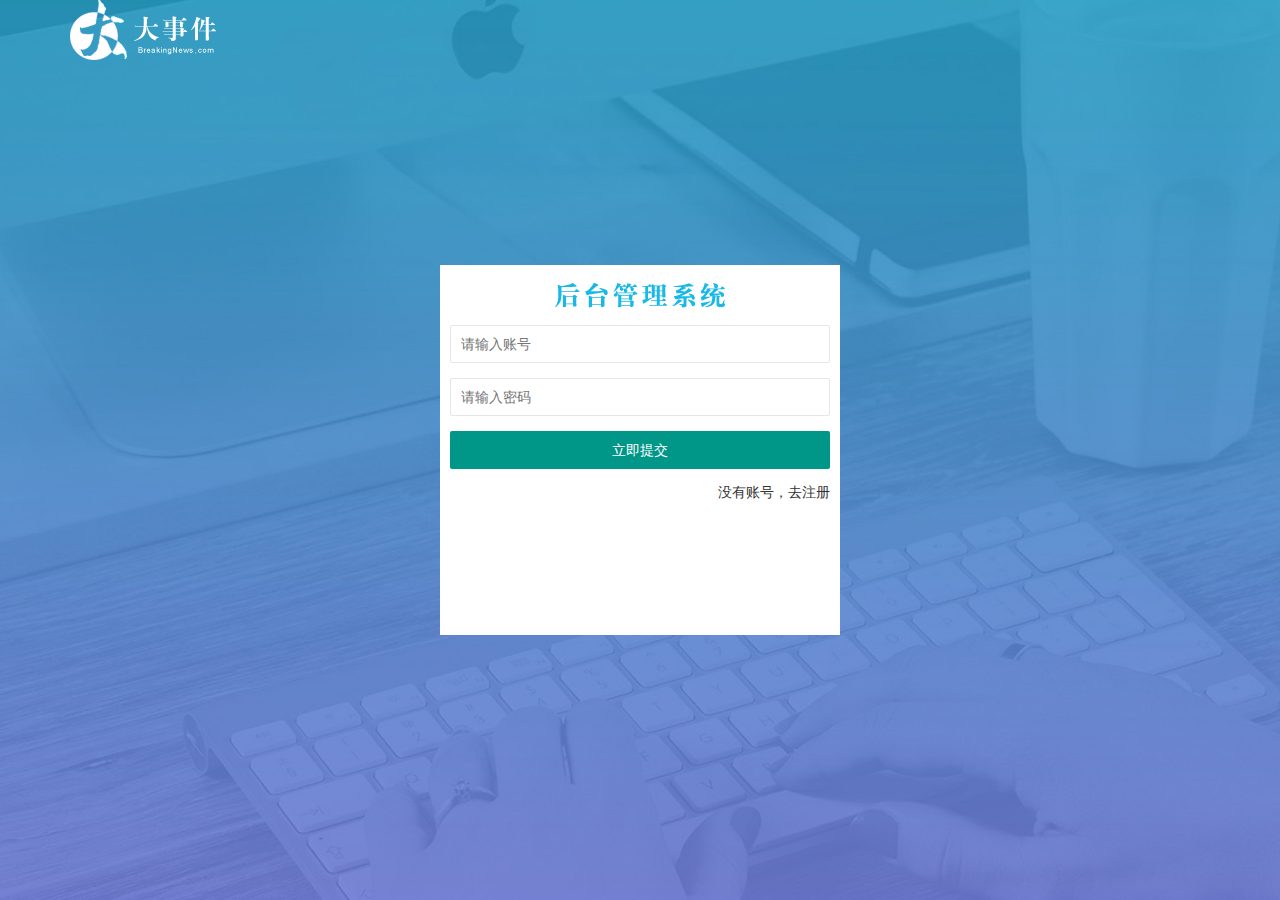
==== commit ec50fd51: "再次更新登录页面" ====
--- a/login.html
+++ b/login.html
@@ -16,9 +16,53 @@
     </div>
     <!-- 创建中间盒子 -->
     <div class="context">
+        <!-- 头部 -->
         <div class="context_title">
         </div>
+        <!-- 登录 -->
+        <div class="login_box">
+            <form class="layui-form" action="">
+                <div class="layui-form-item">
+                    <input type="text" name="username" required lay-verify="required" placeholder="请输入账号"
+                        autocomplete="off" class="layui-input">
+                </div>
+                <div class="layui-form-item">
+                    <input type="text" name="password" required lay-verify="required" placeholder="请输入密码"
+                        autocomplete="off" class="layui-input">
+                </div>
+                <div class="layui-form-item">
+                    <button class="layui-btn layui-btn-fluid" lay-submit lay-filter="formDemo ">立即提交</button>
+                </div>
+            </form>
+            <div class="layui-form-item box_a">
+                <a href="javascript:;" id="reg_link">没有账号，去注册</a>
+            </div>
+        </div>
+        <div class="reg_box">
+            <form class="layui-form" action="">
+                <div class="layui-form-item">
+                    <input type="text" name="username" required lay-verify="required" placeholder="请输入账号"
+                        autocomplete="off" class="layui-input">
+                </div>
+                <div class="layui-form-item">
+                    <input type="text" name="password" required lay-verify="required" placeholder="请输入密码"
+                        autocomplete="off" class="layui-input">
+                </div>
+                <div class="layui-form-item">
+                    <input type="text" name="password_end" required lay-verify="required" placeholder="请再次输入密码"
+                        autocomplete="off" class="layui-input">
+                </div>
+                <div class="layui-form-item">
+                    <button class="layui-btn layui-btn-fluid" lay-submit lay-filter="formDemo ">立即提交</button>
+                </div>
+            </form>
+            <div class="layui-form-item box_a">
+                <a href="javascript:;" id="login_link">已有账号，去登录</a>
+            </div>
+        </div>
     </div>
+    <script src="./assets/lib/jquery.js"></script>
+    <script src="./assets/js/login.js"></script>
 </body>
 
 </html>--- a/assets/css/login.css
+++ b/assets/css/login.css
@@ -18,4 +18,15 @@
 .context_title{
     height: 60px;
     background: url("../images/login_title.png") no-repeat center;
+}
+.reg_box{
+    display:none;
+}
+.box_a {
+    display: flex;
+    justify-content: flex-end;
+}
+.layui-form-item{
+    margin-left: 10px;
+    margin-right: 10px;
 }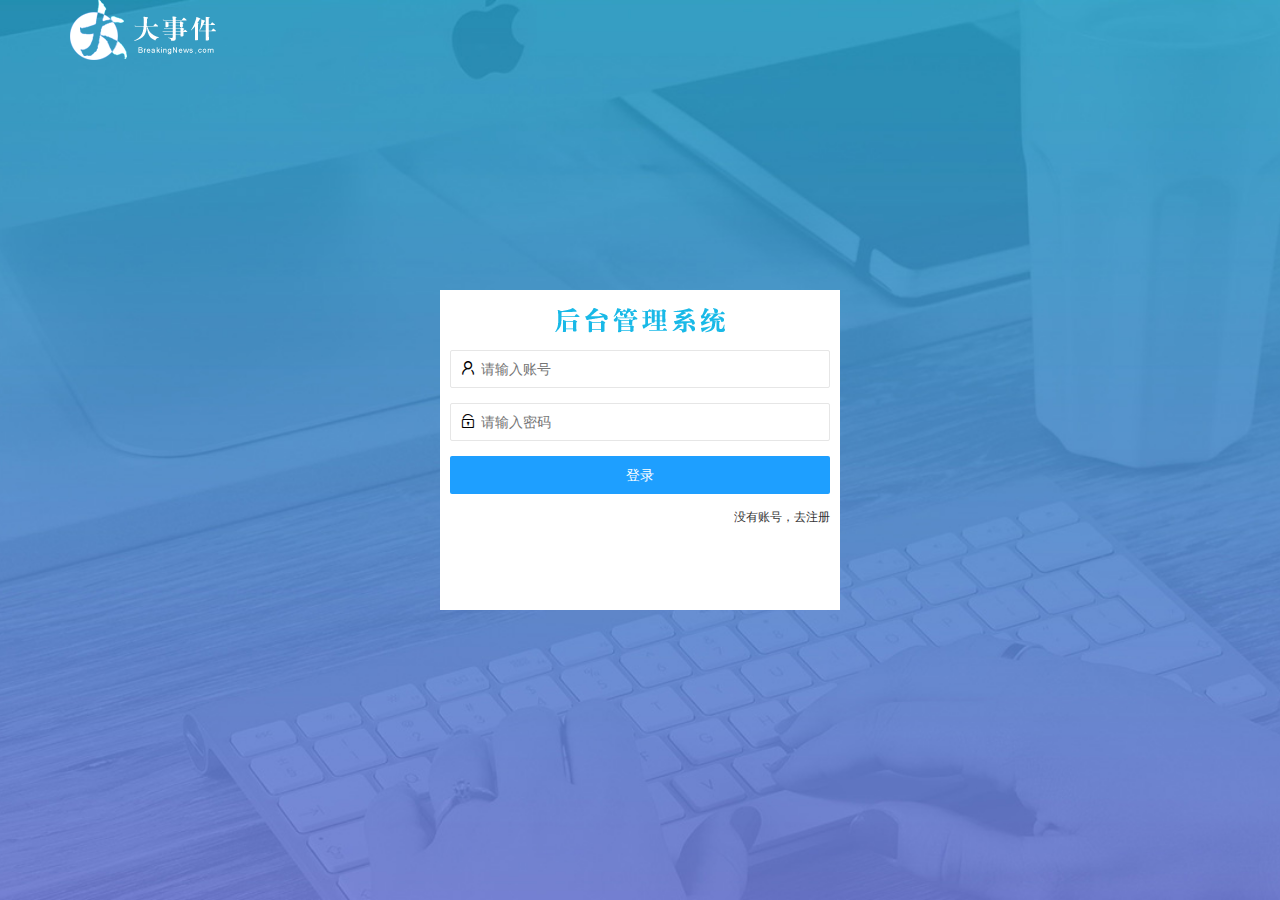
==== commit 781f5cb7: "再次更新登录页面" ====
--- a/login.html
+++ b/login.html
@@ -23,15 +23,18 @@
         <div class="login_box">
             <form class="layui-form" action="">
                 <div class="layui-form-item">
+                    <i class="layui-icon layui-icon-username"></i>
                     <input type="text" name="username" required lay-verify="required" placeholder="请输入账号"
                         autocomplete="off" class="layui-input">
                 </div>
                 <div class="layui-form-item">
-                    <input type="text" name="password" required lay-verify="required" placeholder="请输入密码"
+                    <i class="layui-icon layui-icon-password"></i>
+                    <input type="password" name="password" required lay-verify="required|pwd" placeholder="请输入密码"
                         autocomplete="off" class="layui-input">
                 </div>
                 <div class="layui-form-item">
-                    <button class="layui-btn layui-btn-fluid" lay-submit lay-filter="formDemo ">立即提交</button>
+                    <button class="layui-btn layui-btn-fluid layui-bg-blue" lay-submit
+                        lay-filter="formDemo ">登录</button>
                 </div>
             </form>
             <div class="layui-form-item box_a">
@@ -41,19 +44,23 @@
         <div class="reg_box">
             <form class="layui-form" action="">
                 <div class="layui-form-item">
+                    <i class="layui-icon layui-icon-username"></i>
                     <input type="text" name="username" required lay-verify="required" placeholder="请输入账号"
                         autocomplete="off" class="layui-input">
                 </div>
                 <div class="layui-form-item">
-                    <input type="text" name="password" required lay-verify="required" placeholder="请输入密码"
+                    <i class="layui-icon layui-icon-password"></i>
+                    <input type="password" name="password" required lay-verify="required|pwd" placeholder="请输入密码"
                         autocomplete="off" class="layui-input">
                 </div>
                 <div class="layui-form-item">
-                    <input type="text" name="password_end" required lay-verify="required" placeholder="请再次输入密码"
+                    <i class="layui-icon layui-icon-password"></i>
+                    <input type="password" name="password_end" required lay-verify="required" placeholder="请再次输入密码"
                         autocomplete="off" class="layui-input">
                 </div>
                 <div class="layui-form-item">
-                    <button class="layui-btn layui-btn-fluid" lay-submit lay-filter="formDemo ">立即提交</button>
+                    <button class="layui-btn layui-btn-fluid layui-bg-blue" lay-submit
+                        lay-filter="formDemo ">立即提交</button>
                 </div>
             </form>
             <div class="layui-form-item box_a">
@@ -61,8 +68,10 @@
             </div>
         </div>
     </div>
+    <script src="./assets/lib/layui/layui.all.js"></script>
     <script src="./assets/lib/jquery.js"></script>
     <script src="./assets/js/login.js"></script>
+
 </body>
 
 </html>--- a/assets/css/login.css
+++ b/assets/css/login.css
@@ -12,7 +12,7 @@
     left: 50%;
     transform: translateX(-50%) translateY(-50%);
     width: 400px;
-    height: 370px;
+    height: 320px;
     background-color: #ffffff;
 }
 .context_title{
@@ -27,6 +27,18 @@
     justify-content: flex-end;
 }
 .layui-form-item{
+    position: relative;
     margin-left: 10px;
     margin-right: 10px;
+}
+.layui-form-item a{
+font-size: 12px;
+}
+.layui-form-item input{
+    padding-left: 30px;
+}
+.layui-icon{
+    position: absolute;
+    top: 10px;
+    left: 10px;
 }